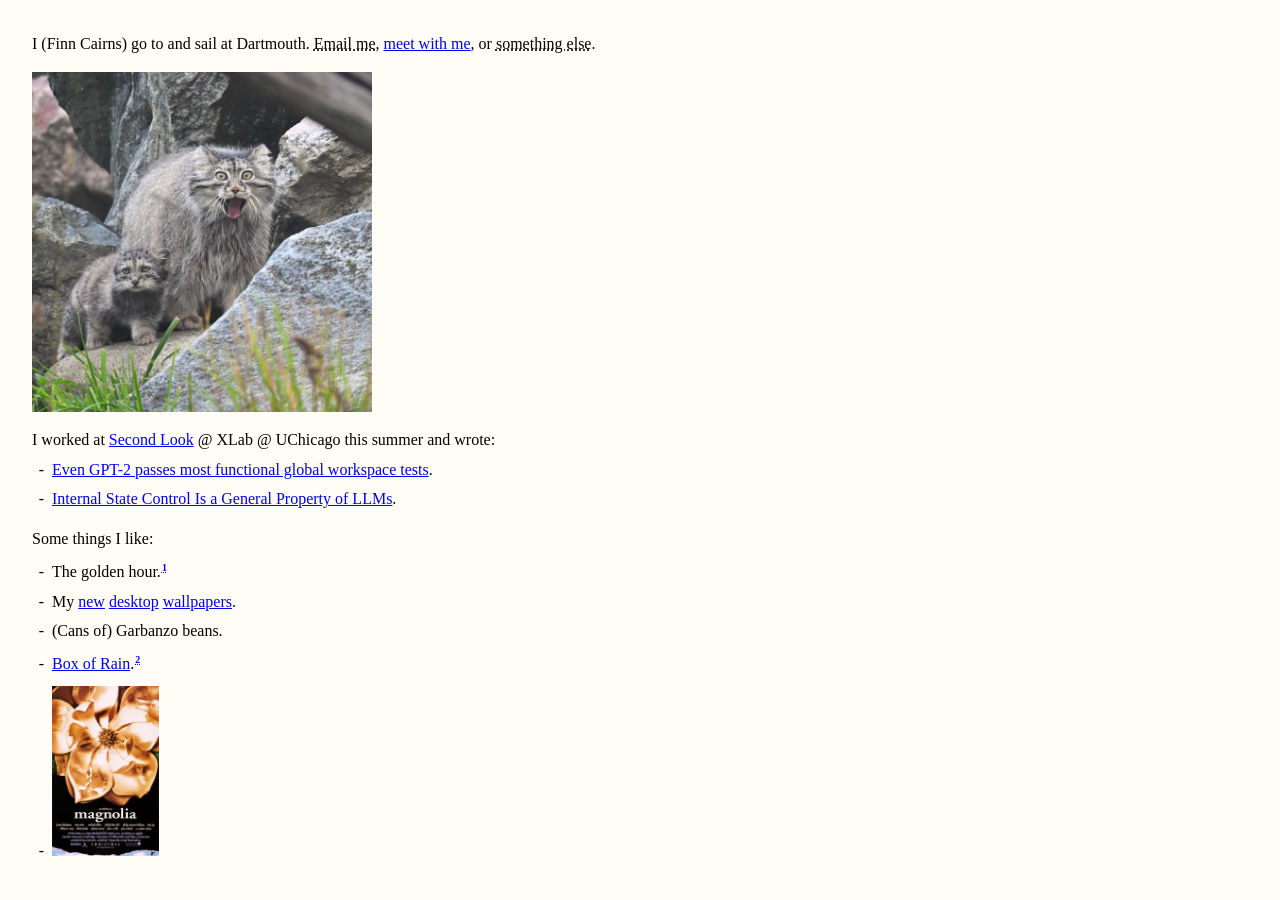
==== index.html @ 2ac0a153 "cleanup: noindex, drop albums, fix golden hour note, hidden reading list - add noindex so search eng" ====
<!doctype html>
<html lang="en">

<head>
  <meta charset="utf-8">
  <meta name="viewport" content="width=device-width, initial-scale=1">
  <meta name="robots" content="noindex">
  <title>Finn Cairns</title>
  <link rel="stylesheet" href="style.css">
</head>

<body>

  <p>I (Finn Cairns) go to and sail at Dartmouth.
    <!--I am starting our safety group DAISI (🌼).-->
    <button class="contact-toggle" id="copy-email" data-email="fjamescairns@gmail.com">Email me</button>,
    <a href="https://calendar.app.google/R4cp4x8wp3eGQVZV8">meet with me</a>, or
    <button class="contact-toggle" id="more-toggle">something else</button><span id="more" hidden>find me on
      <a href="https://letterboxd.com/cheeetoo/">letterboxd</a> or
      <a href="https://www.linkedin.com/in/finncairns/">linkedin</a></span>.
  </p>

  <img class="manul" src="img/manul.jpg" alt="A manul yelling, with her kitten.">

  <p class="section-intro">I worked at <a href="https://secondlookresearch.com">Second Look</a> @ XLab @ UChicago this
    summer and wrote:</p>

  <ul class="dashlist">
    <li><a href="https://www.lesswrong.com/posts/GeKveaNdruATcj2Fj">Even GPT-2 passes most functional global workspace tests</a>.</li>
    <li><a
        href="https://www.lesswrong.com/posts/Dvqmgfeu2KDF7uMkx/internal-state-control-is-a-general-property-of-llms">Internal
        State Control Is a General Property of LLMs</a>.</li>
  </ul>

  <p class="section-intro">Some things I like:</p>

  <ul class="dashlist">
    <li>The golden hour.<sup><button class="note-toggle" aria-expanded="false" aria-controls="note-golden-hour"
          aria-label="How to get a golden hour notification">1</button></sup>
      <div class="note" id="note-golden-hour" hidden>
        <p>I get a reminder of it that consistently makes me very happy and I think it might make you happy too!</p>
        <p>If you have an iPhone you can get reminded by doing this:</p>
        <ol>
          <li>Open the Shortcuts app → Automations and click "+"</li>
          <li>Select Time of Day → Sunset → 1 hour/30 minutes before</li>
          <li>Search "New Blank Automation" → Show Notification → e.g. "Golden Hour!!"</li>
          <li>Click "Done"</li>
        </ol>
      </div>
    </li>
    <!--<li>All the people around me.</li>-->
    <li>My <a href="https://www.artic.edu/artworks/20701/waterloo-bridge-sunlight-effect">new</a>
      <a href="https://www.artic.edu/artworks/64818/stacks-of-wheat-end-of-summer">desktop</a>
      <a href="https://www.artic.edu/artworks/81545/stacks-of-wheat-sunset-snow-effect">wallpapers</a>.
    </li>
    <li>(Cans of) Garbanzo beans.</li>
    <li><a href="https://www.youtube.com/watch?v=PdWTxJYNjcM">Box of Rain</a>.<sup><button class="note-toggle"
          aria-expanded="false" aria-controls="note-box-of-rain"
          aria-label="Another version of Box of Rain">2</button></sup>
      <p class="note" id="note-box-of-rain" hidden>I like <a href="https://www.youtube.com/watch?v=OBFhHNlrM3o">this live one</a> too!</p>
    </li>
    <li>
      <div class="films">
        <a href="https://letterboxd.com/film/magnolia/"><img src="img/posters/magnolia.png" alt="Magnolia"></a>
      </div>
    </li>
  </ul>

  <details id="reading" hidden>
    <summary class="section-intro">Some things I've read:</summary>

    <ul class="dashlist reading"></ul>
  </details>

  <script src="main.js"></script>
</body>

</html>
---- style.css ----
body {
  margin: 2rem;
  line-height: 1.5;
  background: #fffdf5;
}

.contact-toggle,
.note-toggle {
  font: inherit;
  color: inherit;
  background: none;
  border: none;
  padding: 0;
  cursor: pointer;
  -webkit-appearance: none;
  appearance: none;
  text-decoration-line: underline;
  text-decoration-style: dotted;
}

.contact-toggle:hover,
.note-toggle:hover {
  text-decoration-style: solid;
}

.films {
  margin: 10px 0;
}

.films img {
  height: 170px;
}

.section-intro {
  margin-top: 1rem;
  margin-bottom: 0.25rem;
}

summary {
  cursor: pointer;
}

.dashlist {
  list-style: "-  ";
  padding-left: 1.25rem;
  margin: 0;
}

.dashlist li {
  margin: 0.35rem 0;
}

.note-toggle {
  font-size: 0.75em;
  font-weight: bold;
  color: #0000ee;
  padding: 0 0.1em;
}

.note {
  max-width: 36rem;
  margin: 0.25rem 0;
  font-size: 0.85rem;
  opacity: 0.8;
}

.note p {
  margin: 0;
}

.note p + p {
  margin-top: 0.75em;
}

.note ol {
  margin: 0;
  padding-left: 1.5em;
}

.dashlist .note li {
  margin: 0;
}

.manul {
  max-width: 340px;
  width: 100%;
  display: block;
  margin: 0;
}

.reading time {
  display: inline-block;
  min-width: 3.6em;
  font-size: 0.85em;
  font-variant-numeric: tabular-nums;
  opacity: 0.55;
}
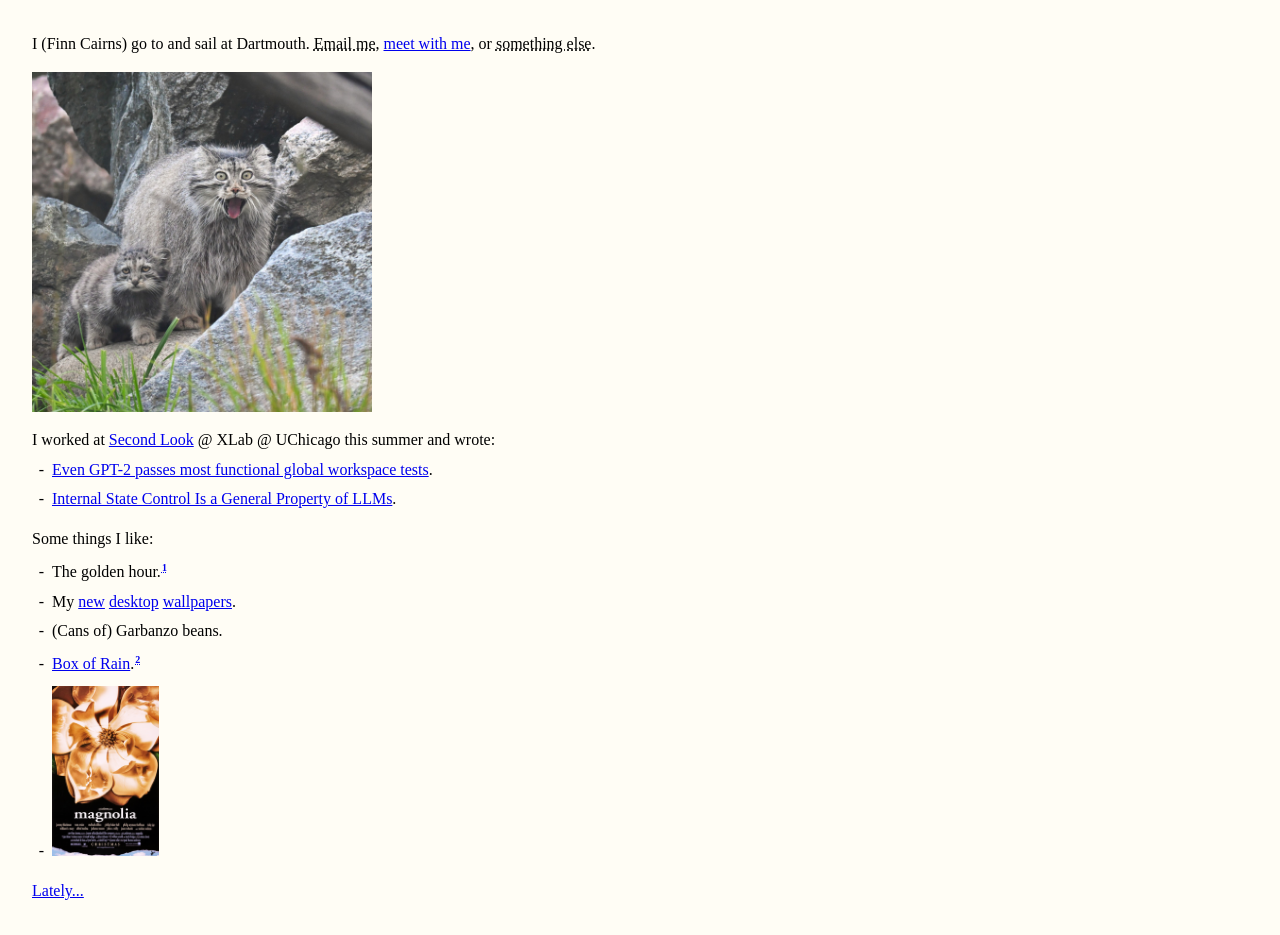
==== commit 403f8200: "it is late" ====
--- a/index.html
+++ b/index.html
@@ -66,6 +66,8 @@
     </li>
   </ul>
 
+  <p class="section-intro"><a href="lately.html">Lately...</a></p>
+
   <details id="reading" hidden>
     <summary class="section-intro">Some things I've read:</summary>
 
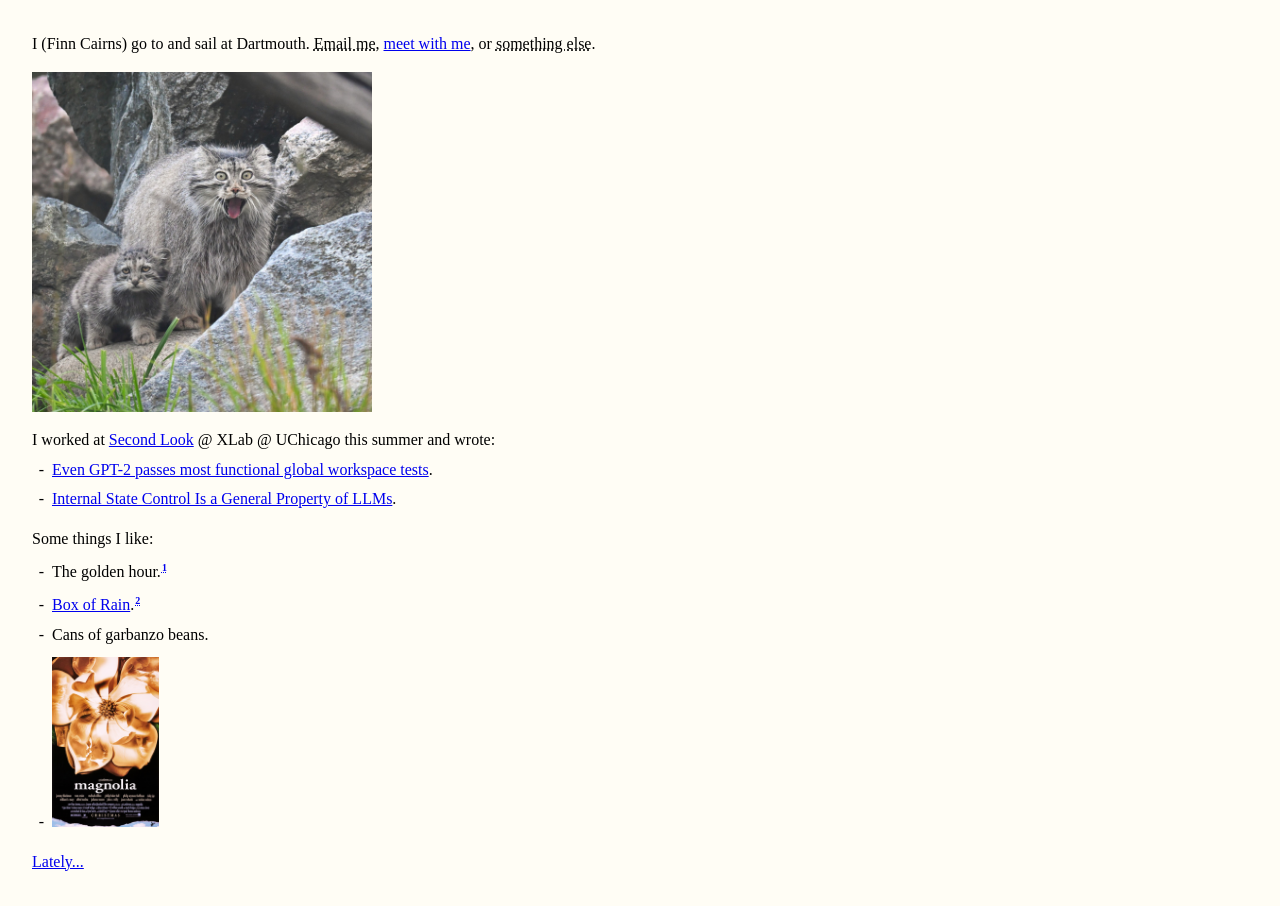
==== commit ba4d8c29: "a" ====
--- a/index.html
+++ b/index.html
@@ -48,17 +48,17 @@
         </ol>
       </div>
     </li>
-    <!--<li>All the people around me.</li>-->
-    <li>My <a href="https://www.artic.edu/artworks/20701/waterloo-bridge-sunlight-effect">new</a>
-      <a href="https://www.artic.edu/artworks/64818/stacks-of-wheat-end-of-summer">desktop</a>
-      <a href="https://www.artic.edu/artworks/81545/stacks-of-wheat-sunset-snow-effect">wallpapers</a>.
-    </li>
-    <li>(Cans of) Garbanzo beans.</li>
     <li><a href="https://www.youtube.com/watch?v=PdWTxJYNjcM">Box of Rain</a>.<sup><button class="note-toggle"
           aria-expanded="false" aria-controls="note-box-of-rain"
           aria-label="Another version of Box of Rain">2</button></sup>
       <p class="note" id="note-box-of-rain" hidden>I like <a href="https://www.youtube.com/watch?v=OBFhHNlrM3o">this live one</a> too!</p>
     </li>
+    <!--<li>All the people around me.</li>-->
+    <!--<li>My <a href="https://www.artic.edu/artworks/20701/waterloo-bridge-sunlight-effect">new</a>
+      <a href="https://www.artic.edu/artworks/64818/stacks-of-wheat-end-of-summer">desktop</a>
+      <a href="https://www.artic.edu/artworks/81545/stacks-of-wheat-sunset-snow-effect">wallpapers</a>.
+    </li>-->
+    <li>Cans of garbanzo beans.</li>
     <li>
       <div class="films">
         <a href="https://letterboxd.com/film/magnolia/"><img src="img/posters/magnolia.png" alt="Magnolia"></a>
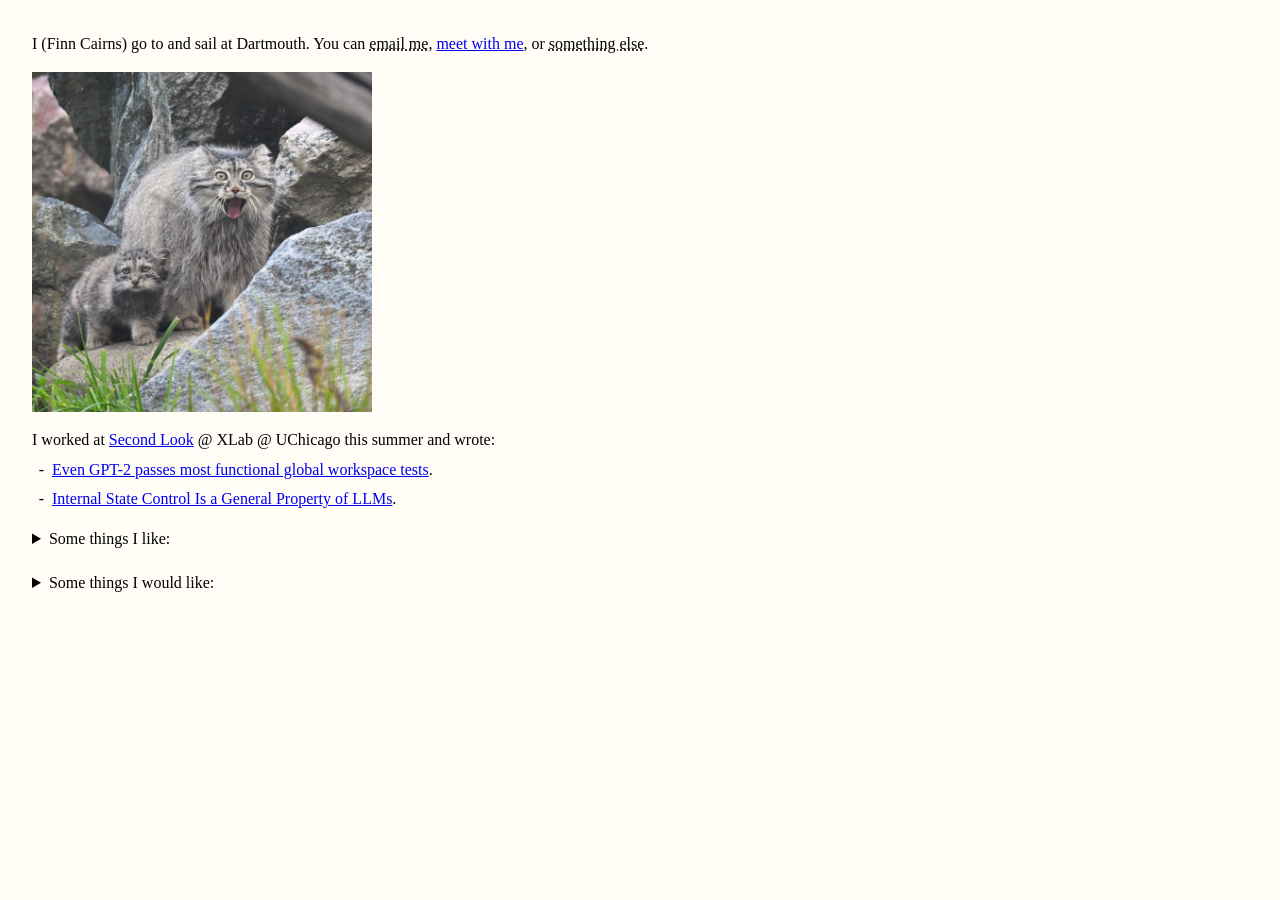
==== commit 25bafa7e: "Replace Lately and reading list with "Some things I would like" - add collapsible "Some things I wou" ====
--- a/index.html
+++ b/index.html
@@ -13,7 +13,8 @@
 
   <p>I (Finn Cairns) go to and sail at Dartmouth.
     <!--I am starting our safety group DAISI (🌼).-->
-    <button class="contact-toggle" id="copy-email" data-email="fjamescairns@gmail.com">Email me</button>,
+    You can
+    <button class="contact-toggle" id="copy-email" data-email="fjamescairns@gmail.com">email me</button>,
     <a href="https://calendar.app.google/R4cp4x8wp3eGQVZV8">meet with me</a>, or
     <button class="contact-toggle" id="more-toggle">something else</button><span id="more" hidden>find me on
       <a href="https://letterboxd.com/cheeetoo/">letterboxd</a> or
@@ -27,51 +28,54 @@
 
   <ul class="dashlist">
     <li><a href="https://www.lesswrong.com/posts/GeKveaNdruATcj2Fj">Even GPT-2 passes most functional global workspace tests</a>.</li>
-    <li><a
-        href="https://www.lesswrong.com/posts/Dvqmgfeu2KDF7uMkx/internal-state-control-is-a-general-property-of-llms">Internal
-        State Control Is a General Property of LLMs</a>.</li>
+    <li><a href="https://www.lesswrong.com/posts/Dvqmgfeu2KDF7uMkx">Internal State Control Is a General Property of LLMs</a>.</li>
   </ul>
 
-  <p class="section-intro">Some things I like:</p>
+  <details>
+    <summary class="section-intro">Some things I like:</summary>
 
-  <ul class="dashlist">
-    <li>The golden hour.<sup><button class="note-toggle" aria-expanded="false" aria-controls="note-golden-hour"
-          aria-label="How to get a golden hour notification">1</button></sup>
-      <div class="note" id="note-golden-hour" hidden>
-        <p>I get a reminder of it that consistently makes me very happy and I think it might make you happy too!</p>
-        <p>If you have an iPhone you can get reminded by doing this:</p>
-        <ol>
-          <li>Open the Shortcuts app → Automations and click "+"</li>
-          <li>Select Time of Day → Sunset → 1 hour/30 minutes before</li>
-          <li>Search "New Blank Automation" → Show Notification → e.g. "Golden Hour!!"</li>
-          <li>Click "Done"</li>
-        </ol>
-      </div>
-    </li>
-    <li><a href="https://www.youtube.com/watch?v=PdWTxJYNjcM">Box of Rain</a>.<sup><button class="note-toggle"
-          aria-expanded="false" aria-controls="note-box-of-rain"
-          aria-label="Another version of Box of Rain">2</button></sup>
-      <p class="note" id="note-box-of-rain" hidden>I like <a href="https://www.youtube.com/watch?v=OBFhHNlrM3o">this live one</a> too!</p>
-    </li>
-    <!--<li>All the people around me.</li>-->
-    <!--<li>My <a href="https://www.artic.edu/artworks/20701/waterloo-bridge-sunlight-effect">new</a>
-      <a href="https://www.artic.edu/artworks/64818/stacks-of-wheat-end-of-summer">desktop</a>
-      <a href="https://www.artic.edu/artworks/81545/stacks-of-wheat-sunset-snow-effect">wallpapers</a>.
-    </li>-->
-    <li>Cans of garbanzo beans.</li>
-    <li>
-      <div class="films">
-        <a href="https://letterboxd.com/film/magnolia/"><img src="img/posters/magnolia.png" alt="Magnolia"></a>
-      </div>
-    </li>
-  </ul>
+    <ul class="dashlist">
+      <li>The golden hour.<sup><button class="note-toggle" data-note="note-golden-hour">1</button></sup>
+        <div class="note" id="note-golden-hour" hidden>
+          <p>I get a reminder of it that consistently makes me very happy and I think it might make you happy too!</p>
+          <p>If you have an iPhone you can get reminded by doing this:</p>
+          <ol>
+            <li>Open the Shortcuts app → Automations and click "+"</li>
+            <li>Select Time of Day → Sunset → 1 hour/30 minutes before</li>
+            <li>Search "New Blank Automation" → Show Notification → e.g. "Golden Hour!!"</li>
+            <li>Click "Done"</li>
+          </ol>
+        </div>
+      </li>
+      <li><a href="https://www.youtube.com/watch?v=PdWTxJYNjcM">Box of Rain</a>.<sup><button class="note-toggle" data-note="note-box-of-rain">2</button></sup>
+        <p class="note" id="note-box-of-rain" hidden>I like <a href="https://www.youtube.com/watch?v=OBFhHNlrM3o">this live one</a> too!</p>
+      </li>
+      <!--<li>All the people around me.</li>-->
+      <!--<li>My <a href="https://www.artic.edu/artworks/20701/waterloo-bridge-sunlight-effect">new</a>
+        <a href="https://www.artic.edu/artworks/64818/stacks-of-wheat-end-of-summer">desktop</a>
+        <a href="https://www.artic.edu/artworks/81545/stacks-of-wheat-sunset-snow-effect">wallpapers</a>.
+      </li>-->
+      <li>Cans of garbanzo beans.</li>
+      <li><a href="https://letterboxd.com/film/magnolia/"><img src="img/posters/magnolia.png" alt="Magnolia" height="170"></a></li>
+    </ul>
+  </details>
 
-  <p class="section-intro"><a href="lately.html">Lately...</a></p>
+  <details>
+    <summary class="section-intro">Some things I would like:</summary>
 
-  <details id="reading" hidden>
-    <summary class="section-intro">Some things I've read:</summary>
-
-    <ul class="dashlist reading"></ul>
+    <ul class="dashlist">
+      <li>To have better takes on automating alignment research.<sup><button class="note-toggle" data-note="note-aar">3</button></sup>
+        <p class="note" id="note-aar" hidden>When do we solve the slop problem?</p>
+      </li>
+      <li>To be able to do good research.</li>
+      <li>To have something like these
+        <img class="manul" src="img/c.png">
+        I have also enjoyed this sort of thing
+        <img class="manul" src="img/a.png">
+        but think I mostly have these now (which are still nice!)
+        <img class="manul" src="img/b.png">
+      </li>
+    </ul>
   </details>
 
   <script src="main.js"></script>
--- a/style.css
+++ b/style.css
@@ -4,8 +4,7 @@
   background: #fffdf5;
 }
 
-.contact-toggle,
-.note-toggle {
+button {
   font: inherit;
   color: inherit;
   background: none;
@@ -13,31 +12,27 @@
   padding: 0;
   cursor: pointer;
   -webkit-appearance: none;
-  appearance: none;
   text-decoration-line: underline;
   text-decoration-style: dotted;
 }
 
-.contact-toggle:hover,
-.note-toggle:hover {
+button:hover {
   text-decoration-style: solid;
 }
 
-.films {
-  margin: 10px 0;
-}
-
-.films img {
-  height: 170px;
-}
-
-.section-intro {
-  margin-top: 1rem;
-  margin-bottom: 0.25rem;
+.note-toggle {
+  font-size: 0.75em;
+  font-weight: bold;
+  color: #0000ee;
+  padding: 0 0.1em;
 }
 
 summary {
   cursor: pointer;
+}
+
+.section-intro {
+  margin: 1rem 0 0.25rem;
 }
 
 .dashlist {
@@ -50,13 +45,6 @@
   margin: 0.35rem 0;
 }
 
-.note-toggle {
-  font-size: 0.75em;
-  font-weight: bold;
-  color: #0000ee;
-  padding: 0 0.1em;
-}
-
 .note {
   max-width: 36rem;
   margin: 0.25rem 0;
@@ -64,7 +52,9 @@
   opacity: 0.8;
 }
 
-.note p {
+.note p,
+.note ol,
+.note li {
   margin: 0;
 }
 
@@ -73,25 +63,11 @@
 }
 
 .note ol {
-  margin: 0;
   padding-left: 1.5em;
-}
-
-.dashlist .note li {
-  margin: 0;
 }
 
 .manul {
   max-width: 340px;
   width: 100%;
   display: block;
-  margin: 0;
 }
-
-.reading time {
-  display: inline-block;
-  min-width: 3.6em;
-  font-size: 0.85em;
-  font-variant-numeric: tabular-nums;
-  opacity: 0.55;
-}
